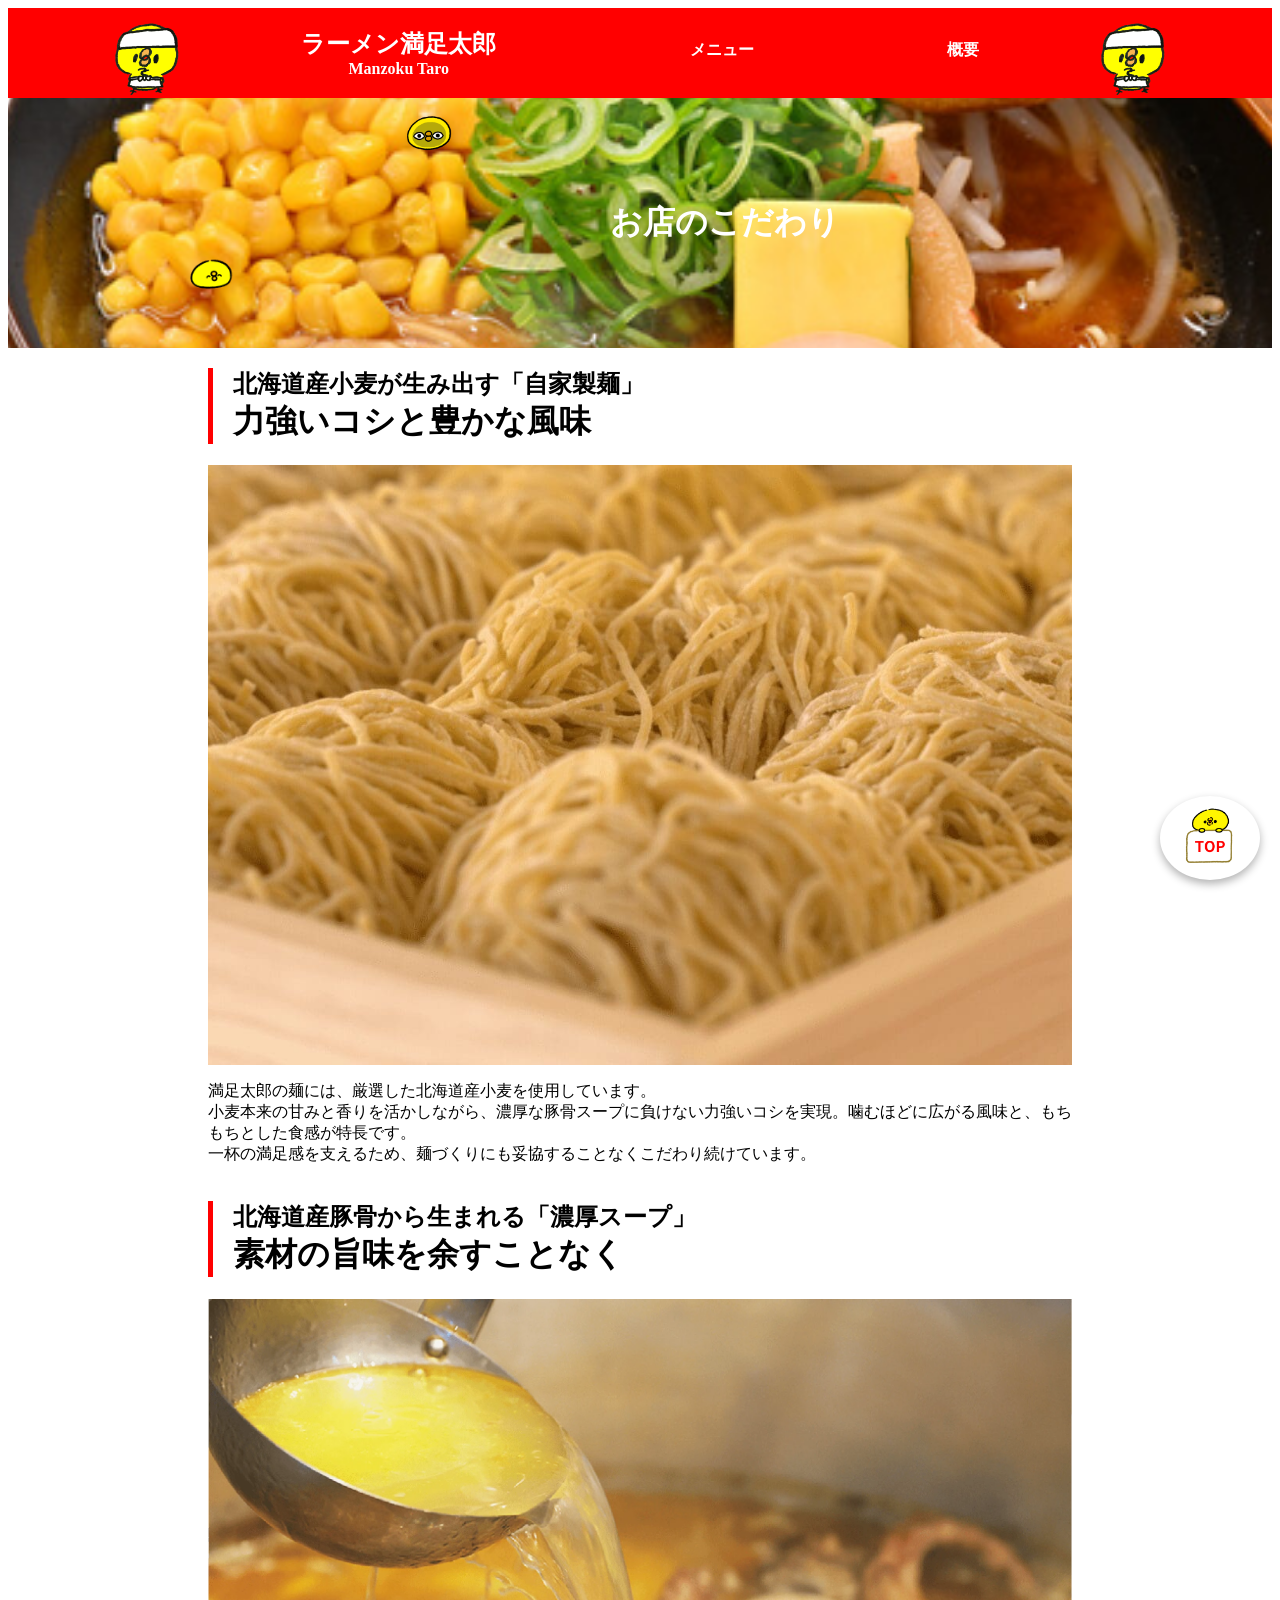
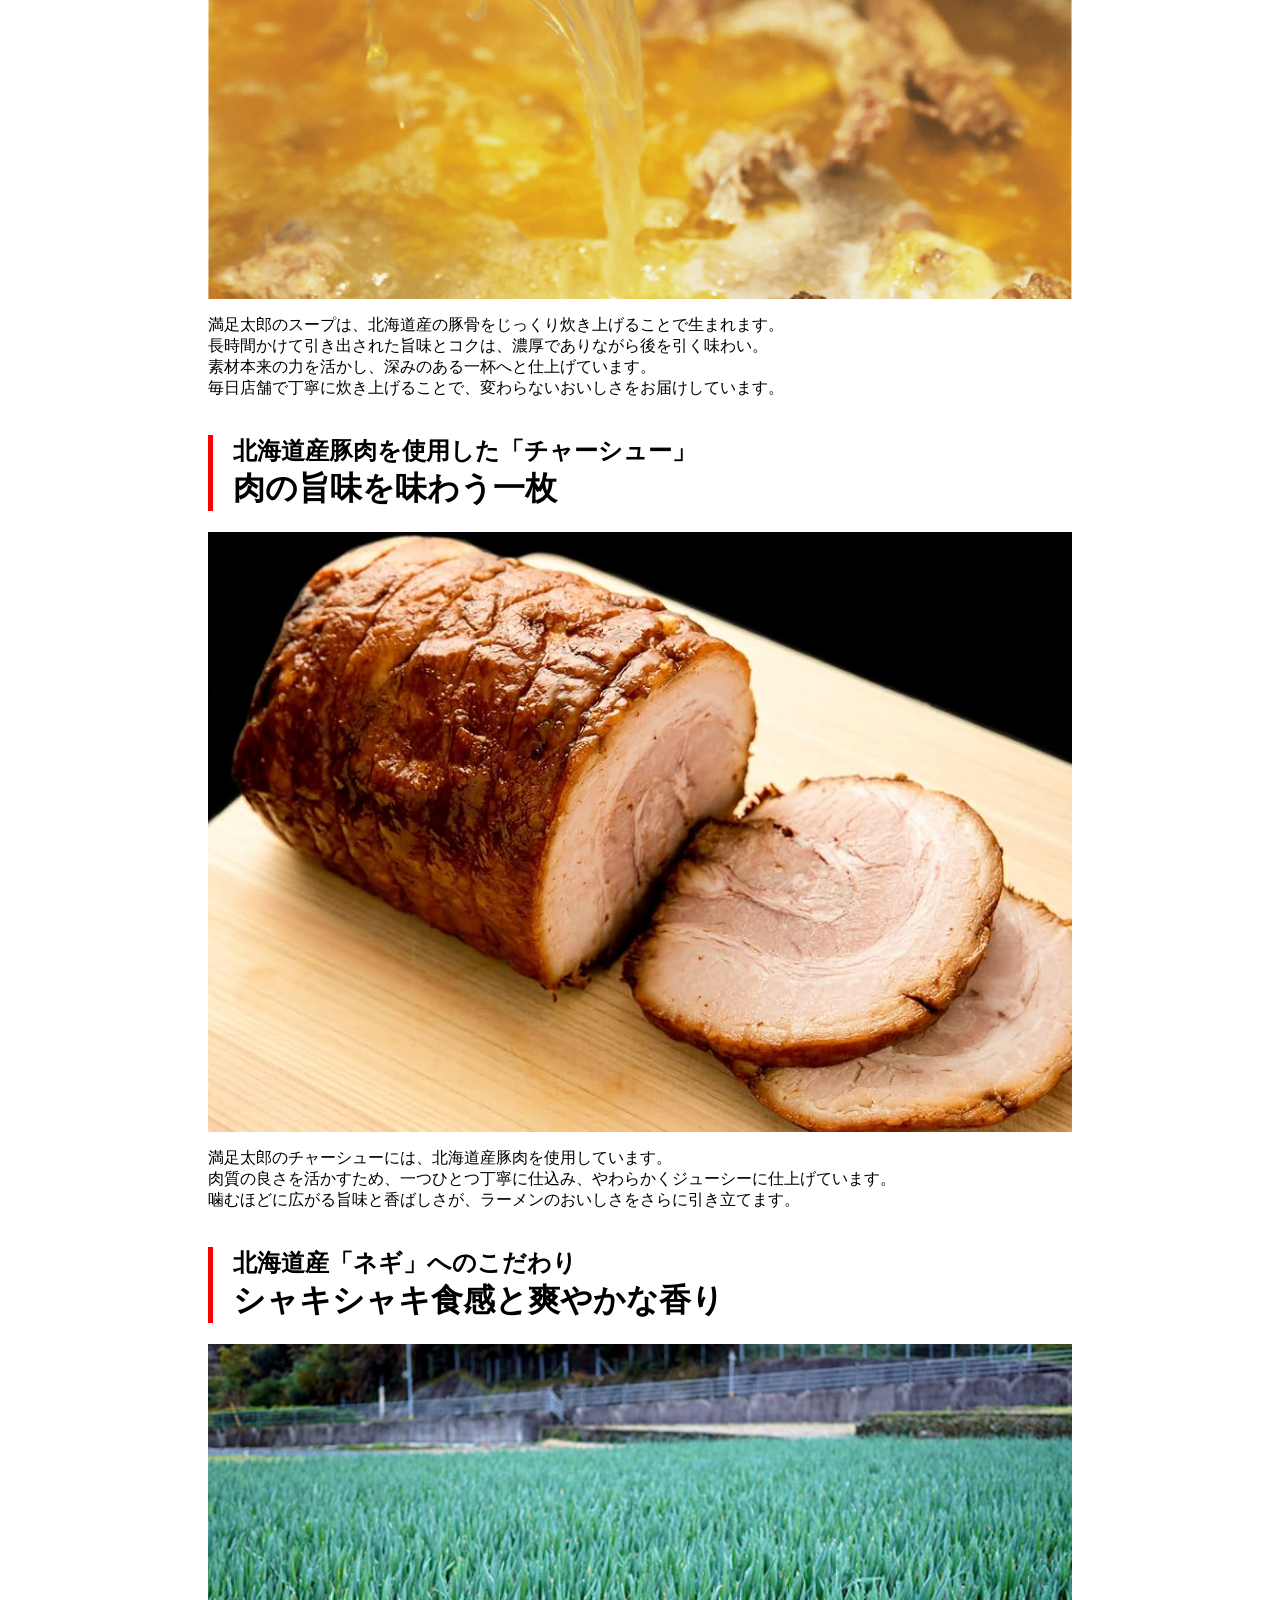
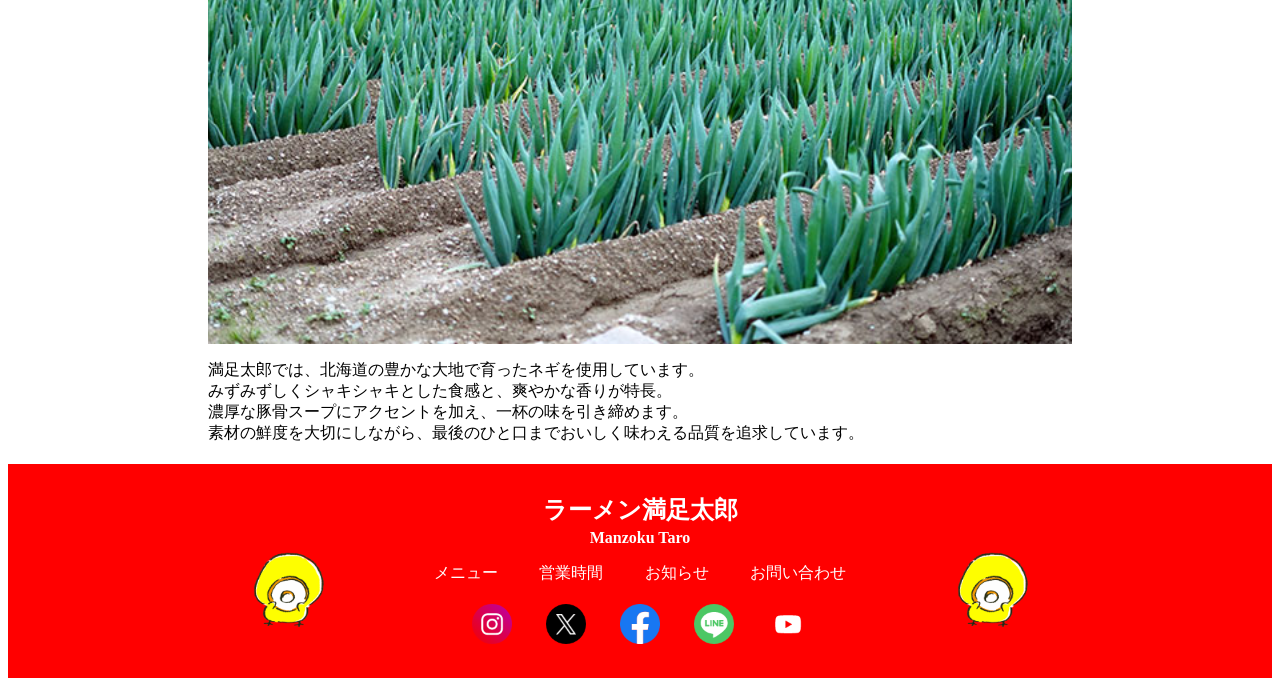
==== site_18/kodawari.html @ b5c298e1 "Add files via upload" ====
<!DOCTYPE html>
<html lang="ja">
<head>
    <meta charset="UTF-8">
    <link rel="stylesheet" href="./css/style.css">
    <script src="./script/script.js" defer></script>
    <link rel="icon" href="./img/icon.png">
    <title>ラーメン満足太郎</title>
</head>
<body id="top">
    <header>
        <div class="header">
            <div class="index"><a href="index.html"><h2 class="ra-menmazokutaro">ラーメン満足太郎</h2>Manzoku Taro</a></div>
            <div class="menu"><a href="menu.html"  rel="noopener noreferrer"> メニュー</a></div>
            <div class="notice"><a href="overview.html"  rel="noopener noreferrer">概要</a></div>
        </div>
    </header>
    <main>
        <div class="h1">
            <img class="kao" src="./img/kao.png" alt="kao">
            <img class="kao2" src="./img/kao2.png" alt="kao2">
                <h1 class="h11">
                    お店のこだわり
                </h1>
        </div>
        <div class="in">
            <h2 class="ko11" id="ko1">北海道産小麦が生み出す「自家製麺」</h2><br>
            <h1 class="ko12">力強いコシと豊かな風味</h1>
            <img class="ko1" src="./img/kodawari_men.jpg" alt="麺">
            <p>
                満足太郎の麺には、厳選した北海道産小麦を使用しています。<br>
                小麦本来の甘みと香りを活かしながら、濃厚な豚骨スープに負けない力強いコシを実現。噛むほどに広がる風味と、もちもちとした食感が特長です。<br>
                一杯の満足感を支えるため、麺づくりにも妥協することなくこだわり続けています。
            </p>
            <h2 class="ko21" id="ko2">北海道産豚骨から生まれる「濃厚スープ」</h2><br>
            <h1 class="ko22">素材の旨味を余すことなく</h1>
            <img class= "ko2" src="./img/kodawari_supu.webp" alt="スープ">
            <p>
                満足太郎のスープは、北海道産の豚骨をじっくり炊き上げることで生まれます。<br>
                長時間かけて引き出された旨味とコクは、濃厚でありながら後を引く味わい。<br>素材本来の力を活かし、深みのある一杯へと仕上げています。<br>
                毎日店舗で丁寧に炊き上げることで、変わらないおいしさをお届けしています。
            </p>
            <h2 class="ko31" id="ko3">北海道産豚肉を使用した「チャーシュー」</h2><br>
            <h1 class="ko32">肉の旨味を味わう一枚</h1>
            <img class="ko3" src="./img/kodawari_tyashu.jpg" alt="チャーシュー">
            <p>
                満足太郎のチャーシューには、北海道産豚肉を使用しています。<br>
                肉質の良さを活かすため、一つひとつ丁寧に仕込み、やわらかくジューシーに仕上げています。<br>
                噛むほどに広がる旨味と香ばしさが、ラーメンのおいしさをさらに引き立てます。
            </p>
            <h2 class="ko41" id="ko4">北海道産「ネギ」へのこだわり</h2><br>
            <h1 class="ko42">シャキシャキ食感と爽やかな香り</h1>
            <img class="ko4" src="./img/kodawari_negi.jpg" alt="ネギ">
            <p>
                満足太郎では、北海道の豊かな大地で育ったネギを使用しています。<br>
                みずみずしくシャキシャキとした食感と、爽やかな香りが特長。<br>濃厚な豚骨スープにアクセントを加え、一杯の味を引き締めます。<br>
                素材の鮮度を大切にしながら、最後のひと口までおいしく味わえる品質を追求しています。
            </p>
        </div>
    </main>
    <footer>
        <div class="footer">
            <div class="index"><a href="index.html"><h2 class="ra-menmazokutaro">ラーメン満足太郎</h2 ><p class="footer_Manzoku">Manzoku Taro</p></a></div>
            <div class="footer2">
                <div class="menu2"><a href="menu.html" rel="noopener noreferrer"> メニュー</a></div>
                <div class="notice2"><a href="overview.html#ei" rel="noopener noreferrer">営業時間</a></div>
                <div class="store2"><a href="overview.html#osi" rel="noopener noreferrer">お知らせ</a></div>
                <div class="inquiry2"><a href="overview.html#otoi"_blank" rel="noopener noreferrer">お問い合わせ</a></div>
            </div>
        </div>
        <div class="SNSicon">
            <a href="https://www.instagram.com/?hl=ja" target="_blank" rel="noopener noreferrer" rel="noopener noreferrer"><img class="SNSicon_instagram" src="img/SNSアイコン/icon_instagram.png" alt=instagram></a>
            <a href="https://x.com/?lang=ja" target="_blank" rel="noopener noreferrer" rel="noopener noreferrer"><img class="SNSicon_x" src="img/SNSアイコン/icon_x.png" alt=x></a>
            <a href="https://www.facebook.com/login/?next=https%3A%2F%2Fwww.facebook.com%2F%3Flocale%3Dja_JP" target="_blank" rel="noopener noreferrer" rel="noopener noreferrer"><img class="SNSicon_fb" src="img/SNSアイコン/icon_fb.png" alt=fb></a>
            <a href="https://www.line.me/ja/" target="_blank" rel="noopener noreferrer" rel="noopener noreferrer"><img class="SNSicon_line" src="img/SNSアイコン/icon_line.png" alt=line></a>
            <a href="https://www.youtube.com/?app=desktop&hl=ja" target="_blank" rel="noopener noreferrer" rel="noopener noreferrer"><img class="SNSicon_youtube" src="img/SNSアイコン/icon_youtube.png" alt=youtube></a>
        </div>
    </footer>
    <a href="#top" class="pagetop"><img class="top_gazo" src="./img/top.png" alt="topへ戻る"></a>
</body>
<style>
    .in {
        padding-right: 200px;
        padding-left: 200px;
    }
    @media screen and (max-width: 768px){
        .in{
        padding-left: 20px;
        padding-right: 20px;
        }
    }
</style>
</html>
---- site_18/css/style.css ----
@charset "utf-8";
*{
    text-decoration: none;
}
/* header */
header a {   
    color: #fff;
}
.header {
    display: flex;
    justify-content: space-between;
    padding-bottom: 20px;
    background: #ff0000;
    background-image: url(../img/tenshu.png), url(../img/tenshu.png);
    background-repeat: no-repeat;
    background-position: 8% 5px , 92% 5px;
    background-size: 90px;
}
.index,.menu,.notice,.store,.inquiry {
    margin: auto;
    font-weight: bold;
}
.menu,.notice,.store,.inquiry {
    padding-top: 15px;
}
.menu,.store {
    margin: auto -100px;
}
.ra-menmazokutaro {
    margin-bottom: 0;
}
.index {
    text-align: center;
}
a {
  color: #666;
  transition: color 0.2s ease;
}
a:hover {
  color: #333;
}
/* メインはじめのスライドショー */
.img-frame{
   position: relative;
   width: 100%;
   height: 560px;
   overflow: hidden;
   margin: 0 auto;
}
.img-01, .img-02, .img-03{
   position: absolute;
   top:0;
   left:0;
   width: 100%;
   height: 100%;
   background-size: cover;
   background-repeat: no-repeat;
}
.img-01{
   background-image: url('../img/slid01.webp');
   animation: slide-animation-01 24s infinite;
   
}
.img-02{
   background-image: url('../img/slid02.png');
   animation: slide-animation-02 24s infinite;
}
.img-03{
   background-image: url('../img/slid03.png');
   animation: slide-animation-03 24s infinite;
}
@keyframes slide-animation-01 {
    0% {opacity: 1; transform: scale(1.0);}
  30% {opacity: 1;}
  40% {opacity: 0; transform: scale(1.15);}
  90% {opacity: 0}
100% {opacity: 1; transform: scale(1.0);}
}
@keyframes slide-animation-02 {
    0% {opacity: 0;}
  30% {opacity: 0; transform: scale(1.1);}
  40% {opacity: 1;}
  60% {opacity: 1;}
  70% {opacity: 0; transform: scale(1.0);}
100% {opacity: 0;}
}
@keyframes slide-animation-03 {
    0% {opacity: 0;}
  60% {opacity: 0;  transform: scale(1.0);}
  70% {opacity: 1;}
  90% {opacity: 1;}
100% {opacity: 0; transform: scale(1.1);}
}
.msg-01, .msg-02, .img-03{
    text-shadow: 2px 2px 3px #000, -1px -1px 3px #000;
}
.msg-03{
   z-index:1;
}
.msg{
   font-size: 20px;
   color: #fff;
   position: absolute;
   top: 50%;
   left: 50%;
   transform: translate(-50% , -50%);
}
.msg-01, .msg-02{
    text-shadow: 2px 2px 3px #000, -1px -1px 3px #000;
}
.img-03.cover::after{
   content: '';
   position: absolute;
   top: 0;
   left: 0;
   width: 100%;
   height: 100%;
}
.msg-03{
   z-index:1;
}
.inb {
  background-image: url(../img/umai.png);
  background-repeat: no-repeat;
  background-size: 16%;
  background-position: 95% 650px;
}
/* お店のこだわり  スライドショー */
.kao {
  width: 110px;
  height: 110px;
  position: relative;
  top: 40px;
  right: 285px;
}
.kao2 {
  width: 60px;
  height: 60px;
  position: relative;
  bottom: 90px;
  right: 150px;
}
.slider {
  position: relative;
  width: 800px;
  height: 400px;
  margin: auto;
  overflow: hidden;
  padding-top: 25px;
}
.slides {
  display: flex;
  width: 400%;
  transition: transform 0.5s ease;
}
.slide {
  width: 25%;
  flex-shrink: 0;
  position: relative;
}
.slide img {
  width: 100%;
  height: 400px;
  object-fit: cover;
  display: block;
}
.slide-text {
  position: absolute;
  top: 50%;
  left: 50%;
  transform: translate(-50%, -50%);
  color: #fff;
  font-size: 40px;
  font-weight: bold;
  text-shadow:
        0 0 5px #000,
        0 0 10px #000,
        0 0 15px #000;
  white-space: nowrap;
  pointer-events: none; 
}
/* こだわりページ */
.h1 {
    display: flex;
    justify-content: center; 
    align-items: center;
    height: 250px;
    width: 100%;
    background-image: url(../img/h1.jpeg);
    background-size: 140%;
    background-position: center;
    position: relative;
}
.h11 {
    text-align: center;
    color: #fff;
}
.ko1,.ko2,.ko3,.ko4 {
  width: 100%;
  height: 600px;
  object-fit: cover;
  display: block;
}
.ko11,.ko12,.ko21,.ko22,.ko31,.ko32,.ko41,.ko42 {
  display: inline-block;
  padding: 0 20px;
  border-left: 5px solid #ff0000;
}
.ko11,.ko21,.ko31,.ko41 {
    margin-bottom: 0;
}
.ko12,.ko22,.ko32,.ko42 {
    margin-top: 0;
}
.prev,
.next {
  position: absolute;
  top: 50%;
  transform: translateY(-50%);
  padding: 12px 16px;
  border: none;
  cursor: pointer;
  font-size: 24px;
  background: rgba(0,0,0,0.5);
  color: #fff;
}
.prev {
  left: 10px;
}
.next {
  right: 10px;
}
  /* メニュー */
  .rice,.kaedama {
    padding-left: 150px;
  }
  .imm {
    background-image: url(../img/okawari.png);
    background-repeat: no-repeat;
    background-position: 130px 1190px;
    background-size: 10%;
  }
  .h1-2 {
    display: flex;
    justify-content: center; 
    align-items: center;
    height: 250px;
    width: 100%;
    background-image: url(../img/hh1.png);
    background-size: 140%;
    background-position: center;
}
.menu-section {
  max-width: 1100px;
  margin: 0 auto;
  padding: 80px 20px;
}
.menu-section h2 {
  text-align: center;
  font-size: 40px;
}
.menu-list {
  display: grid;
  grid-template-columns: repeat(3, 1fr);
  gap: 50px 30px;
}
.menu-item {
  text-align: center;
}
.menu-item img {
  width: 100%;
  max-width: 300px;
  aspect-ratio: 1 / 1;
  object-fit: contain;
}
.name {
  margin-top: 10px;
  font-size: 25px;
}
.price {
  margin-top: 5px;
  font-size: 18px;
  color: #666;
}
.tyasyura,.kara,.ton {
  position: relative;
}
.no1 {
  position: absolute;
  top: 600px;
  right: 110px;
  height: 100px;
  width: 100px;
}
.no2 {
  position: absolute;
  top: 1070px;
  right: 110px;
  height: 100px;
  width: 100px;
}
.no3 {
  position: absolute;
  top: 600px;
  right: 860px;
  height: 100px;
  width: 100px;
}
h2 span {
    color: #ff0000;
}
.me {
    text-align: center;
    margin-top: 0;
    padding-top: 0;
}
.ra {
    padding-bottom: 0;
    margin-bottom: 0;
}
  /* 概要 */
.h1ei,.h1osi,.h1otoi,.koe,.saki {
  text-align: center;
  display: flex;
  align-items: center;
  justify-content: center;
  gap: 20px;
}
.h1ei::before,.h1ei::after,.h1osi::before,.h1osi::after,.h1otoi::before,.h1otoi::after,.koe::before,.koe::after,.saki::before,.saki::after {
  content: "";
  width: 80px;
  height: 1px;
  background-color: #333 ;
}
.koe {
  margin-top: 0;
}
.h1osi {
  margin-bottom: 0;
}
.header02 a {   
    color: #fff;
}
.header02 {
    display: flex;
    justify-content: center;
    gap: 10%;
    padding-bottom: 20px;
    background: #ff0000;
    background-image: url(../img/susuru.png), url(../img/susuru.png);
    background-repeat: no-repeat;
    background-position: 10% 5px , 90% 5px; 
    background-size: 90px;
}
.ei,.osi,.otoi {
  font-weight: bold;
  padding-top: 30px;
  padding-bottom: 15px;
  margin: 0;
}
.ei {
  margin-left: 400px;
}
.otoi {
  margin-right: 400px;
}
a {
  color: #666;
  transition: color 0.2s ease;
}
a:hover {
  color: #333;
}
.h1-3 {
    display: flex;
    justify-content: center; 
    align-items: center;
    height: 250px;
    width: 100%;
    background-image: url(../img/hhh1.webp);
    background-size: 140%;
    background-position: center;
}
.kaedama {
    margin-top: 0;
    margin-bottom: 0;
    margin-left: 120px;
}
.rice{
    margin-top: 0;
    margin-left: 135px;
}
.menu-section {
    padding-bottom: 50px;
}
/* ほんとのメイン */
/* 牛富士山桃温泉イチゴ */
.usi {
  width: 250px;
  height: 250px;
  position: absolute;
  top: 120%;
  left: 65%;
}
.hujisan {
  width: 250px;
  height: 250px;
  position: absolute;
  top: 330%;
  left: 5%;
}
/* .momo {
  background-size: 100px;
  background-position: 930px 180px;
} */
.onsen {  
  width: 140px;
  height: 140px;
  position: absolute;
  top: 270%;
  left: 80%;
}
.itigo {
  width: 170px;
  height: 170px;
  position: absolute;
  top: 395%;
  left: 20%;
}
.main {
  margin-right: 10%;
  margin-left: 10%;
}
.area-list{
  display:flex;
  flex-wrap: wrap;
  gap:30px;
  justify-content:center;
  align-items:flex-start;
}
.area-box{
  width: calc((100% - 60px) / 3);
  box-sizing: border-box;
  width:380px;
  border:1px solid #ccc;
  background:#fff;
}
.area-box h2{
  margin:0;
  padding:20px 15px;
  font-size:20px;
  border-bottom:1px solid #ff4d00;
}
.area-box h2 span{
  color:#ff4d00;
}
.shop{
  padding:15px;
  border-bottom:1px solid #333;
}
.shop-name{
  font-size:18px;
  margin-bottom:10px;
}
.status{
  color:#ff4d00;
}
.kyoutuu,.jikan {
  font-size: 20px;
  text-align: center;
}
.h111 {
  border-bottom: 2px solid #000;
}
.span {
  color: #f00;
}
.ul {
  margin-left: 20%;
}
.ul p {
  margin-top: 0;
  margin-bottom: 0;
}
/* 問い合わせ */
.required{
    background:#f00;
    color:#fff;
    font-size:12px;
    padding:2px 6px;
    border-radius:3px;
}
.contact{
    width: 80%;
    max-width: 1000px;
    margin: 100px auto;
}
.contact h1{
    text-align: center;
    font-size: 48px;
    margin-bottom: 50px;
    position: relative;
}
.contact h1::before,
.contact h1::after{
    content: "";
    display: inline-block;
    width: 80px;
    height: 1px;
    background: #333;
    vertical-align: middle;
    margin: 0 20px;
}
.contact-lead{
    text-align: center;
    line-height: 2;
    margin-bottom: 50px;
}
.contact-box{
    background: #fff;
    padding: 50px;
    border: 1px solid #ccc;
}
.form-item{
    margin-bottom: 30px;
}
.form-item label{
    display: block;
    font-size: 20px;
    font-weight: bold;
    margin-bottom: 10px;
    border-left: 5px solid red;
    padding-left: 10px;
}
.form-item input,
.form-item select,
.form-item textarea{
    width: 100%;
    padding: 15px;
    border: 1px solid #ccc;
    font-size: 16px;
}
textarea{
    resize: vertical;
}
.btn-area{
    text-align:center;
    margin-top:40px;
}
.btn-area input[type="image"]{
    width:250px;
    transition:.3s;
    width: 100px;
    height: 100px;
}
.btn-area input[type="image"]:hover{
    opacity:.8;
    transform:scale(1.05);
}
.contact-info{
    margin-top: 80px;
    text-align: center;
}
.contact-info h3{
    font-size: 36px;
    margin-bottom: 20px;
}
/* topへ戻るボタン */
.pagetop {
  position: fixed;
  right: 20px;
  bottom: 20px;
  padding: 5px 15px;
  border-radius: 50%;
  box-shadow: 0 4px 8px rgba(0,0,0,0.3);
  transition: 0.3s;
}
.top_gazo {
    height: 70px;
    width: 70px;
}
/* footer */
footer {
    padding: 0 10%;
    background: #ff0000;
    background-image: url(../img/nomihosi.png), url(../img/nomihosi.png);
    background-repeat: no-repeat;
    background-position: 20% 80px , 80% 80px; 
    background-size: 90px;
    gap: 10%;
    margin: 0;
}
footer a {   
    color: #fff;
}
.footer2 {
    display: flex;
    justify-content: space-between;
    margin: 0 300px;
    padding-bottom: 20px;
}
.footer .ra-menmazokutaro {
    padding-top: 30px;
}
.footer_Manzoku {
    margin-top: 3px;
}
.SNSicon {
    text-align: center;
}
.SNSicon_instagram,.SNSicon_x,.SNSicon_fb,.SNSicon_line,.SNSicon_youtube {
    height: 40px;
    width: 40px;
    margin: 0 15px;
    padding-bottom: 30px;
}
/* お客様の声 */
  .voice-section{
    padding: 50px 20px;
}
.voice-section h1{
    text-align: center;
    margin-bottom: 40px;
}
.voice-list{
    display: flex;
    justify-content: center;
    gap: 30px;
    flex-wrap: wrap;
}
.voice-card{
    width: 300px;
    padding: 20px;
    border: 1px solid #ddd;
    border-radius: 10px;
    background: #fff;
    box-shadow: 0 2px 8px rgba(0,0,0,0.1);
}
.star{
    font-size: 20px;
    margin-bottom: 10px;
}
.voice-text{
    line-height: 1.8;
}
.voice-user{
    text-align: right;
    margin-top: 15px;
    color: #666;
}
/* スマホサイズ */
@media screen and (max-width: 768px){
  h1 {
    font-size: 30px;
  }
  .header02{
    display: flex;
    flex-direction: row;
    justify-content: center;
    gap: 30px;
    align-items: center;
  }
/* ヘッダー */
  .header{
    flex-direction: column;
    align-items: center;
    gap: 15px;
    padding: 20px 0;
    background-image: none;
  }
  .header02{
    background-image:none;
  }
  .menu,
  .notice{
    margin: 0;
    padding: 0;
  }
  /* index */
  .img-frame {
    width: 100%;
    height: 250px;
  }
  /* スライダー */
  .slider{
    width:100%;
    height:250px;
  }
  .slide img{
    height:250px;
  }
  .slide-text{
    font-size:24px;
  }
  /* うまーい */
  .inb {
  background-image: none;
}
/* こだわり画像 */
  .ko1,.ko2,.ko3,.ko4{
    height:250px;
  }
  /* フッター */
  .footer2{
    flex-direction: column;
    margin: 0;
    text-align: center;
    gap: 15px;
  }
  footer{
    background-image:none;
  }
  /* ランキング画像 */
  .no1 {
  position: absolute;
  top: 600px;
  right: 10px;
  height: 50px;
  width: 50px;
}
.rice,.kaedama {
    padding-left: 0;
  }
  .in {
    background-image: url(../img/okawari.png);
    background-repeat: no-repeat;
    background-position: 30px 990px;
    background-size: 15%;
  }
.no2 {
  position: absolute;
  top: 970px;
  right: 10px;
  height: 50px; 
  width: 50px;
}
.no3 {
  position: absolute;
  top: 600px;
  right: 320px;
  height: 50px;
  width: 50px;
}
  /* 店舗一覧 */
  .area-box{
    width:100%;
  } 
/* 概要 */
  .header02{
    flex-direction: column;
    align-items: center;
  }
  .ei,
  .osi,
  .otoi{
    margin: 0;
  }
  /* お知らせ */
  .ul{
    margin-left:0;
    padding-left:20px;
  }
  /* お客様の声 */
  .voice-card{
    width: 100%;
    }
  /* 問い合わせ */
   .contact-box{
    padding:20px;
  }
/* h123画像 */
  .h1,
  .h1-2,
  .h1-3{
    height:150px;
}
/* topへ */
.pagetop{
    right: 10px;
    bottom: 10px;
  }
/* topへがぞう */
  .top_gazo{
    width: 45px;
  }
}
/* タブレットサイズ　ぐらい */
@media screen and (max-width: 1364px){
  /* ほんとのメイン */
  /* 牛富士山桃温泉イチゴ */
  .usi,
  .hujisan,
  .onsen,
  .itigo {
    display: none;
  }
}
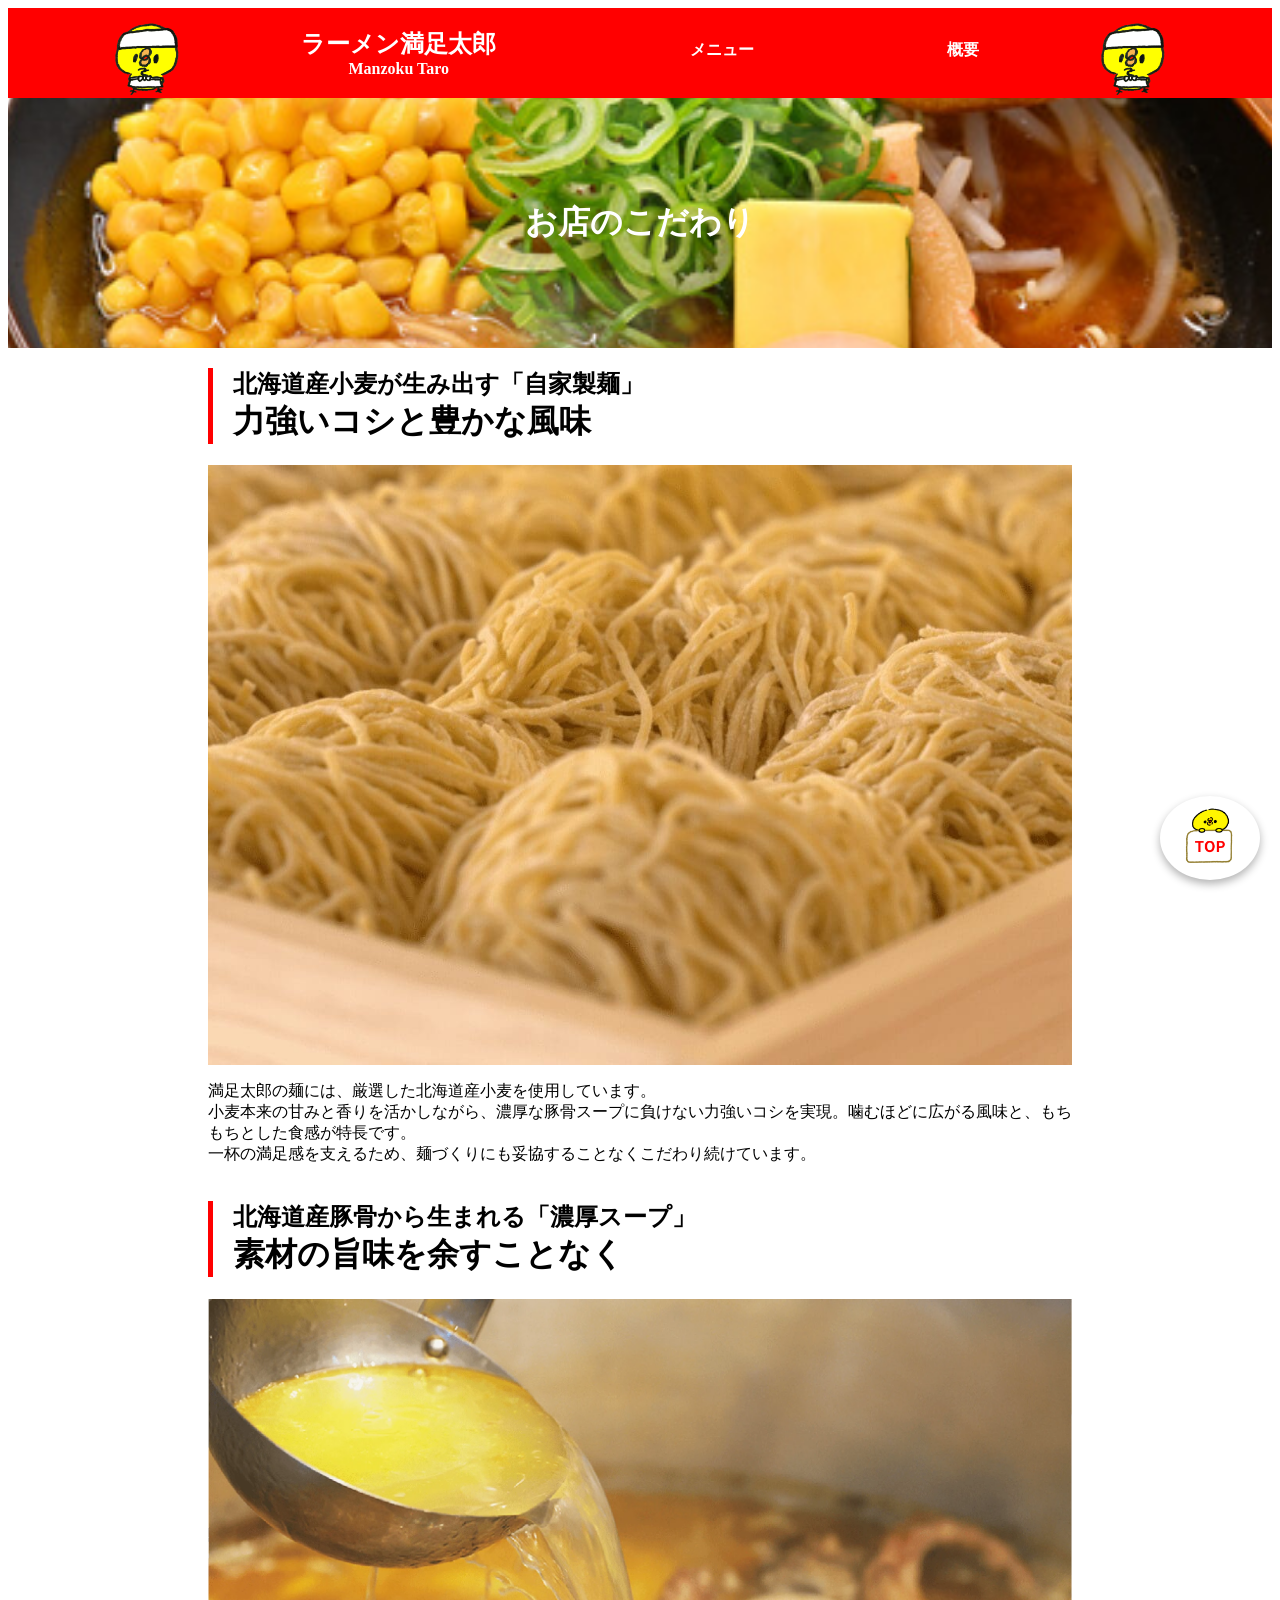
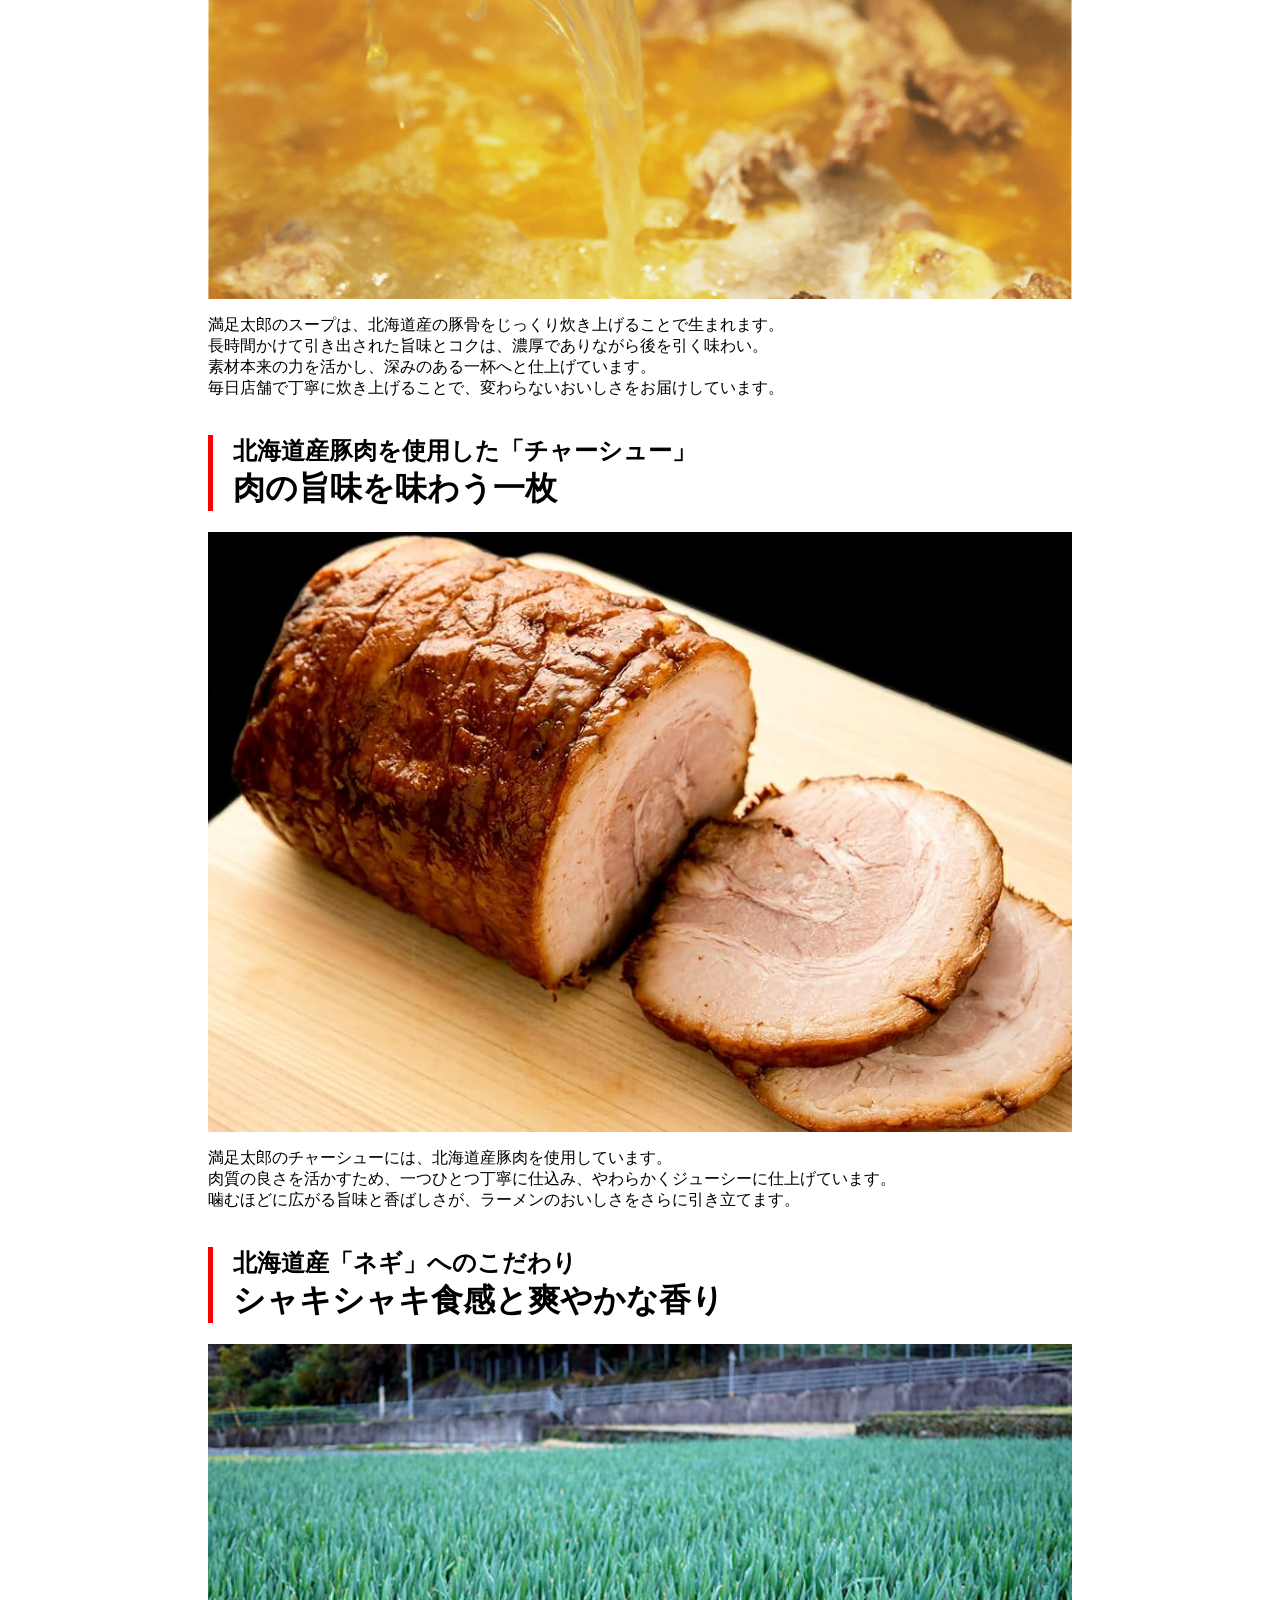
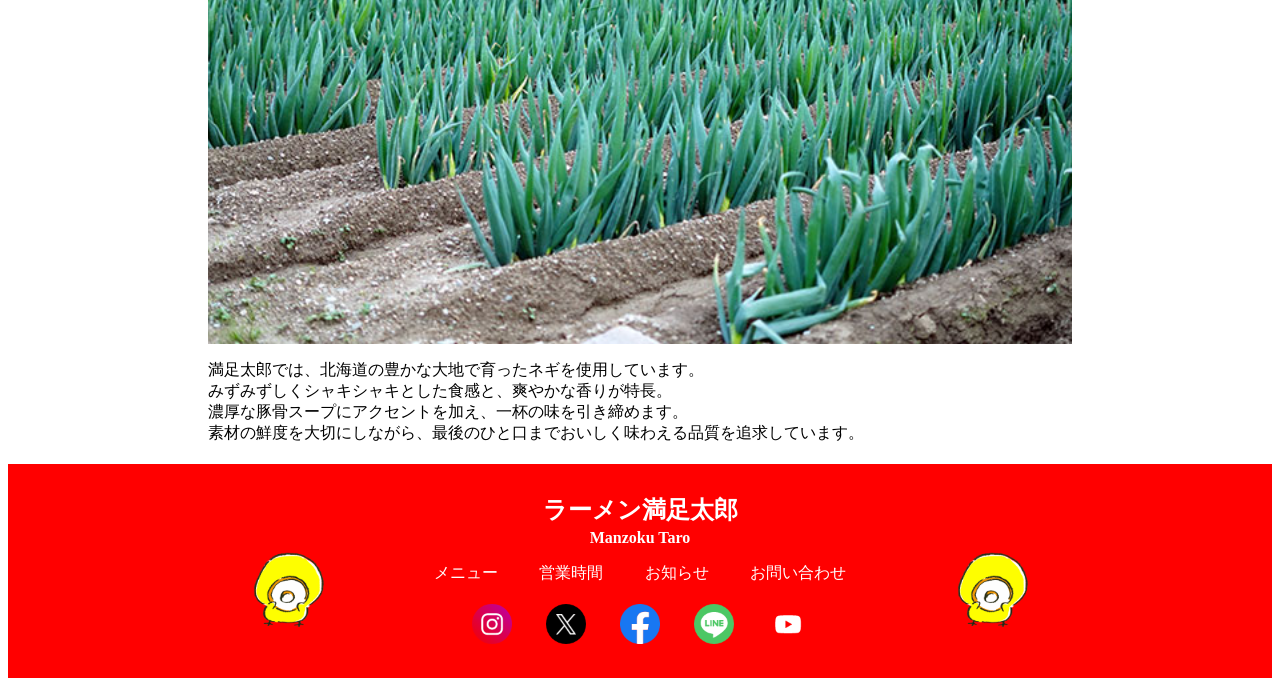
==== commit c2fe291e: "Add files via upload" ====
--- a/site_18/kodawari.html
+++ b/site_18/kodawari.html
@@ -17,8 +17,6 @@
     </header>
     <main>
         <div class="h1">
-            <img class="kao" src="./img/kao.png" alt="kao">
-            <img class="kao2" src="./img/kao2.png" alt="kao2">
                 <h1 class="h11">
                     お店のこだわり
                 </h1>
--- a/site_18/css/style.css
+++ b/site_18/css/style.css
@@ -794,4 +794,10 @@
   .itigo {
     display: none;
   }
-}+}
+/* うまーい */
+@media screen and (max-width: 1364px) {
+  .inb {
+    background-image: none;
+  }
+}
